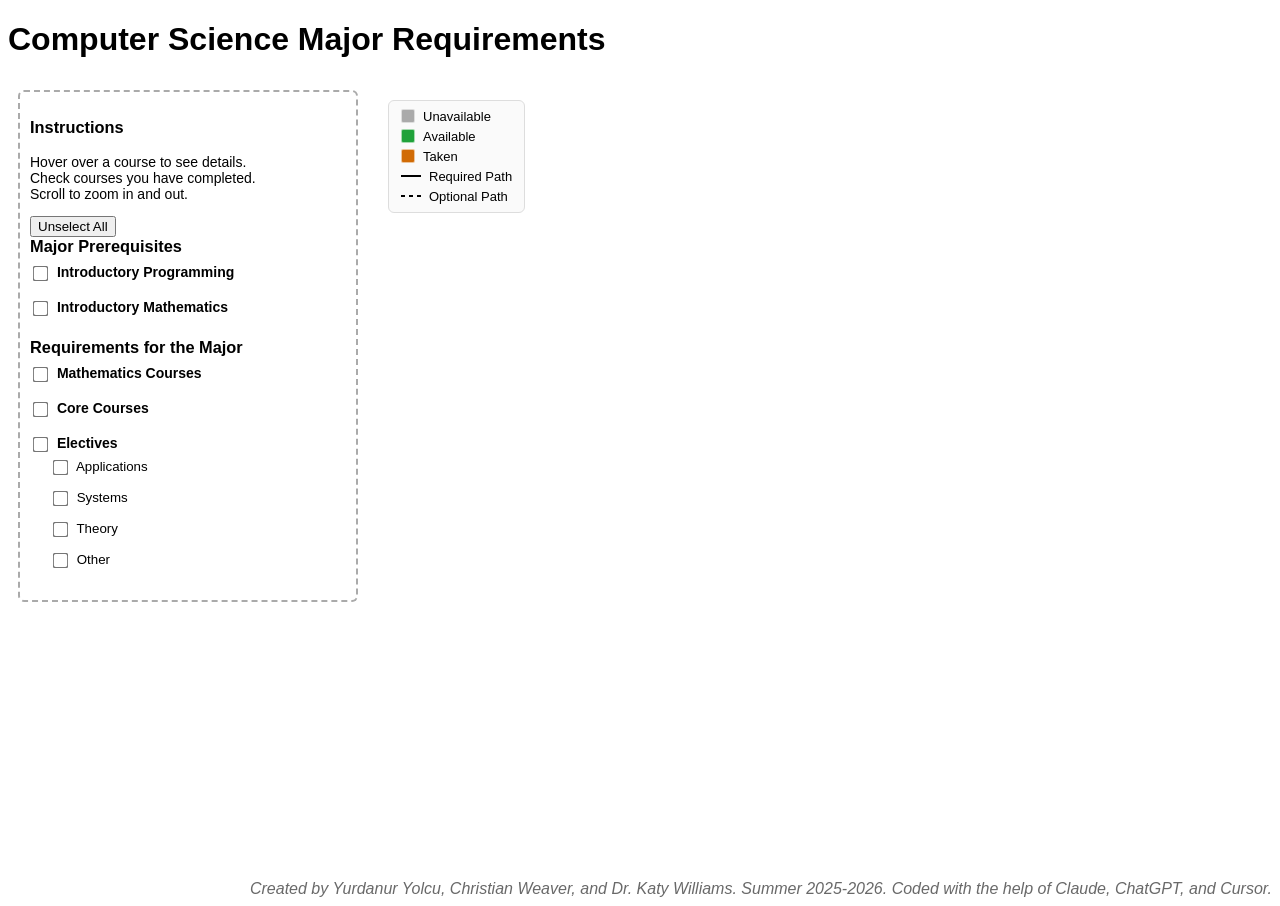
==== index.html @ ebf43e9d "another color change" ====
<!DOCTYPE html>
<html lang="en">
<head>
  <link rel="stylesheet" href="css/style.css">
  <meta charset="UTF-8" />
  <meta name="viewport" content="width=device-width, initial-scale=1.0"/>
  <title>Computer Science Major Graph</title>
</head>

<body>
  <h1>Computer Science Major Requirements</h1>
  <div class="container">

    <div class="controls">
      <h3>Instructions</h3>
      <p>Hover over a course to see details.<br>
      Check courses you have completed. <br>
      Scroll to zoom in and out. </p>

      <button onclick="resetAllCourses()">Unselect All</button>

      <div class="sidebar-section">
        <h3>Major Prerequisites</h3>

        <div class="sidebar-group">
          <label class="group-header">
            <input type="checkbox" class="group-checkbox" data-group="intro-programming" onchange="handleGroupCheck(this)"/>
            <span class="header-title">Introductory Programming</span>
          </label>
          <div class="course-list" id="list-intro-programming"></div>
        </div>

        <div class="sidebar-group">
          <label class="group-header">
            <input type="checkbox" class="group-checkbox" data-group="intro-math" onchange="handleGroupCheck(this)"/>
            <span class="header-title">Introductory Mathematics</span>
          </label>
          <div class="course-list" id="list-intro-math"></div>
        </div>
      </div>

      <div class="sidebar-section">
        <label class="group-header" style="cursor: default; font-size: 1.17em; margin-bottom: 0.5rem;">
          <span class="header-title" style="color: black;">Requirements for the Major</span>
          <span id="progress-major" class="group-progress"></span>
        </label>

        <div class="sidebar-group">
          <label class="group-header">
            <input type="checkbox" class="group-checkbox" data-group="math" onchange="handleGroupCheck(this)"/>
            <span class="header-title">Mathematics Courses</span>
            <span id="progress-math" class="group-progress"></span>
          </label>
          <div class="course-list" id="list-math"></div>
        </div>

        <div class="sidebar-group">
          <label class="group-header">
            <input type="checkbox" class="group-checkbox" data-group="core" onchange="handleGroupCheck(this)"/>
            <span class="header-title">Core Courses</span>
            <span id="progress-core" class="group-progress"></span>
          </label>
          <div class="course-list" id="list-core"></div>
        </div>

        <div class="sidebar-group">
          <label class="group-header">
            <input type="checkbox" class="group-checkbox" data-group="electives" onchange="handleGroupCheck(this)"/>
            <span class="header-title">Electives</span>
            <span id="progress-electives" class="group-progress"></span>
          </label>

          <div class="electives-wrapper">

            <div class="sidebar-subgroup">
              <label class="subgroup-header">
                <input type="checkbox" class="group-checkbox" data-group="applications" onchange="handleGroupCheck(this)"/>
                <span class="header-title">Applications</span>
                <span id="progress-applications" class="group-progress"></span>
              </label>
              <div class="course-list" id="list-applications"></div>
            </div>

            <div class="sidebar-subgroup">
              <label class="subgroup-header">
                <input type="checkbox" class="group-checkbox" data-group="systems" onchange="handleGroupCheck(this)"/>
                <span class="header-title">Systems</span>
                <span id="progress-systems" class="group-progress"></span>
              </label>
              <div class="course-list" id="list-systems"></div>
            </div>

            <div class="sidebar-subgroup">
              <label class="subgroup-header">
                <input type="checkbox" class="group-checkbox" data-group="theory" onchange="handleGroupCheck(this)"/>
                <span class="header-title">Theory</span>
              </label>
              <div class="course-list" id="list-theory"></div>
            </div>

            <div class="sidebar-subgroup">
              <label class="subgroup-header">
                <input type="checkbox" class="group-checkbox" data-group="other" onchange="handleGroupCheck(this)"/>
                <span class="header-title">Other</span>
              </label>
              <div class="course-list" id="list-other"></div>
            </div>

          </div>
        </div>

      </div>
    </div>
    <div class="graph-wrapper">
      <!-- <div class="graph-viewport"> -->
        <svg id="svg">
          <g transform="translate(10,10)">
            <g id="groups"></g>
            <g id="links"></g>
            <g id="nodes"></g>
            <g id="arrows"></g>
          </g>
        </svg>
      <!-- </div>   -->
      <div class="legend-overlay">
        <div class="legend-item">
          <span class="legend-box" style="background:#aaaaaa"></span> Unavailable
        </div>
        <div class="legend-item">
          <span class="legend-box" style="background:#20a23a"></span> Available
        </div>
        <div class="legend-item">
          <span class="legend-box" style="background:#d16b05"></span> Taken
        </div>
        <div class="legend-item">
          <span class="legend-line solid"></span> Required Path
        </div>
        <div class="legend-item">
          <span class="legend-line dashed"></span> Optional Path
        </div>
      </div>
    </div>
  </div>

  <script>
  /**
   * Graduation requirement rules for "Requirements for the Major".
   * Edit this object to change policy without touching evaluation logic.
   */
    const GRADUATION_REQUIREMENTS = {
      major: {
        type: 'aggregateGrandTotal',
        total: 10
      },
      math: {
        type: 'rules',
        rules: [
          { anyOf: ['MAT 140', 'MAT 150'] },
          { allOf: ['MAT 230'] },
        ],
      },
      core: { type: 'allInGroup' },
      applications: { type: 'minChecked', min: 1 },
      systems: { type: 'minChecked', min: 1 },
      // 5 electives max: 1 Applications + 1 Systems reserved, then up to 3 more (any category).
      electives: {
        type: 'cappedElectivePool',
        total: 5,
        reserveFromGroup: { applications: 1, systems: 1 },
      },
    };
    window.GRADUATION_REQUIREMENTS = GRADUATION_REQUIREMENTS;

    const ELECTIVE_GROUPS = ['applications', 'systems', 'theory', 'other'];
    const PROGRESS_GROUPS = ['major','math', 'core', 'applications', 'systems', 'electives'];

    function getGroupCheckboxes(group) {
      const list = document.getElementById(`list-${group}`);
      if (!list) return [];
      return [...list.querySelectorAll('input[type="checkbox"][data-course-id]')];
    }

    function isCourseChecked(courseId) {
      const el = document.querySelector(
        `input[type="checkbox"][data-course-id="${CSS.escape(courseId)}"]`,
      );
      return el?.checked ?? false;
    }

    function countCheckedInGroup(group) {
      return getGroupCheckboxes(group).filter(cb => cb.checked).length;
    }

    function getCheckedIdsInGroup(group) {
      return getGroupCheckboxes(group)
        .filter(cb => cb.checked)
        .map(cb => cb.dataset.courseId);
    }

    /**
     * Count electives toward the 5-course cap. One Applications and one Systems
     * course each reserve a slot; if that category has none checked, that slot
     * cannot count toward the 5 (so e.g. 5 Theory-only shows 3/5, not 5/5).
     */
    function countCappedElectives(spec) {
      const total = spec.total;
      const reserve = spec.reserveFromGroup ?? {};

      const allMinsMet = Object.entries(reserve).every(
        ([group, min]) => countCheckedInGroup(group) >= min,
      );

      let maxCountable = total;
      for (const [group, min] of Object.entries(reserve)) {
        if (countCheckedInGroup(group) < min) {
          maxCountable -= min;
        }
      }

      const remaining = {};
      for (const g of ELECTIVE_GROUPS) {
        remaining[g] = getCheckedIdsInGroup(g);
      }

      let counted = 0;
      for (const [group, min] of Object.entries(reserve)) {
        const use = Math.min(remaining[group].length, min);
        counted += use;
        remaining[group] = remaining[group].slice(use);
      }

      const discretionary = ELECTIVE_GROUPS.flatMap(g => remaining[g]);
      const slotsLeft = Math.max(0, maxCountable - counted);
      counted += Math.min(slotsLeft, discretionary.length);
      counted = Math.min(maxCountable, counted);

      return {
        counted,
        met: allMinsMet && counted >= total,
      };
    }

    function evaluateGroupProgress(group) {
      const spec = GRADUATION_REQUIREMENTS[group];
      if (!spec) return null;

      if (spec.type === 'aggregateGrandTotal') {
        let grandTotal = 0;

        // 1. Math rules component
        const mSpec = GRADUATION_REQUIREMENTS['math'];
        for (const rule of mSpec.rules) {
          if (rule.anyOf?.some(isCourseChecked)) grandTotal++;
          else if (rule.allOf?.every(isCourseChecked)) grandTotal++;
        }

        // 2. Core courses component
        grandTotal += getGroupCheckboxes('core').filter(cb => cb.checked).length;

        // 3. Electives pool component (Using your existing capped engine function!)
        const eSpec = GRADUATION_REQUIREMENTS['electives'];
        const { counted } = countCappedElectives(eSpec);
        grandTotal += counted;

        const finalScore = Math.min(spec.total, grandTotal);
        return {
          text: `${finalScore} / ${spec.total} required`,
          met: finalScore >= spec.total
        };
      }

      if (spec.type === 'rules') {
        let metCount = 0;
        for (const rule of spec.rules) {
          if (rule.anyOf?.some(isCourseChecked)) metCount++;
          else if (rule.allOf?.every(isCourseChecked)) metCount++;
        }
        const required = spec.rules.length;
        return {
          text: `${metCount} / ${required} required`,
          met: metCount >= required,
        };
      }

      if (spec.type === 'allInGroup') {
        const boxes = getGroupCheckboxes(group);
        const checked = boxes.filter(cb => cb.checked).length;
        const total = boxes.length;
        return {
          text: `${checked} / ${total} required`,
          met: total > 0 && checked >= total,
        };
      }

      if (spec.type === 'minChecked') {
        const checked = countCheckedInGroup(group);
        const min = spec.min;
        return {
          text: `${Math.min(checked, min)} / ${min} required`,
          met: checked >= min,
        };
      }

      if (spec.type === 'cappedElectivePool') {
        const { counted, met } = countCappedElectives(spec);
        return {
          text: `${counted} / ${spec.total} required`,
          met,
        };
      }

      return null;
    }

    function colorClass(checkbox) {
      // const courseId = checkbox.dataset.courseId;
      // const checked = checkbox.checked;
      // d3.selectAll("#nodes > g").each(function(d) {
      //   if (d.data.id === courseId) {
      //     d3.select(this).select("rect")
      //       .attr("fill", checked ? "#285841" : "steelblue");
      //   }
      // });
    }

    function updateProgressIndicator(group) {
      if (!GRADUATION_REQUIREMENTS[group]) return;

      const span = document.getElementById(`progress-${group}`);
      if (!span) return;

      const result = evaluateGroupProgress(group);
      if (!result) return;

      span.textContent = result.text;
      span.classList.toggle('progress-complete', result.met);
      span.classList.toggle('progress-incomplete', !result.met);

      const header = document
        .querySelector(`.group-checkbox[data-group="${group}"]`)
        ?.closest('.group-header, .subgroup-header');
      if (header) {
        header.classList.toggle('section-complete', result.met);
      }
    }

    function updateElectivesGroupCheckbox() {
      const header = document.querySelector('.group-checkbox[data-group="electives"]');
      if (!header) return;

      let total = 0;
      let checked = 0;
      for (const group of ELECTIVE_GROUPS) {
        const boxes = getGroupCheckboxes(group);
        total += boxes.length;
        checked += boxes.filter(cb => cb.checked).length;
      }
      header.indeterminate = checked > 0 && checked < total;
      header.checked = total > 0 && checked === total;
    }

    function updateGroupCheckbox(group) {
      const boxes = getGroupCheckboxes(group);
      const header = document.querySelector(`.group-checkbox[data-group="${group}"]`);
      if (!header || !boxes.length) return;

      const checked = boxes.filter(cb => cb.checked).length;
      header.indeterminate = checked > 0 && checked < boxes.length;
      header.checked = checked === boxes.length;

      updateProgressIndicator(group);

      if (ELECTIVE_GROUPS.includes(group)) {
        updateElectivesGroupCheckbox();
        updateProgressIndicator('electives');
      }

      updateProgressIndicator('major');
    }

    function handleGroupCheck(groupCheckbox) {
      const group = groupCheckbox.dataset.group;
      const checked = groupCheckbox.checked;

      if (group === 'electives') {
        // ELECTIVES CASE --> Check/uncheck all four elective subgroups
        ELECTIVE_GROUPS.forEach(subgroup => {
          const boxes = getGroupCheckboxes(subgroup);
          boxes.forEach(cb => {
            cb.checked = checked;
            // colorClass(cb);
          });
          updateGroupCheckbox(subgroup);
        });
      } else {
        // ALL OTHER CASES --> Check/uncheck all courses in the group
        const boxes = getGroupCheckboxes(group);
        boxes.forEach(cb => {
          cb.checked = checked;
          // colorClass(cb);
        });
        updateGroupCheckbox(group);
      }

      if (window.recomputeAllNodeColors) recomputeAllNodeColors();
    }

    function initAllProgressIndicators() {
      PROGRESS_GROUPS.forEach(updateProgressIndicator);
    }

    function resetAllCourses() {
      // Uncheck every course checkbox
      document.querySelectorAll('input[type="checkbox"][data-course-id]').forEach(cb => {
        cb.checked = false;
      });

      // Uncheck and clear indeterminate on all group header checkboxes
      document.querySelectorAll('input.group-checkbox').forEach(cb => {
        cb.checked = false;
        cb.indeterminate = false;
      });

      // Recompute node colors (everything goes back to available/unavailable)
      if (window.recomputeAllNodeColors) recomputeAllNodeColors();

      // Update all progress indicators back to 0
      if (typeof initAllProgressIndicators === 'function') {
        initAllProgressIndicators();
      }
    }
  </script>

  <script src="js/clusterNodes.js" type="module"></script>
  <script src="js/main.js" type="module"></script>
</body>
<footer> Created by Yurdanur Yolcu, Christian Weaver, and Dr. Katy Williams. Summer 2025-2026. Coded with the help of Claude, ChatGPT, and Cursor.   </footer>
</html>
---- css/style.css ----
* {
    font-family: Arial, Helvetica, sans-serif;
  }
  
  .container {
    display: flex;
    align-items: flex-start;  
    gap: 20px;                
    padding: 10px;
    width: calc(100vw - 20px);
    height: calc(100vh - 120px);
    overflow: hidden;
  }
  .controls {
    flex: 0 0 auto;
  }

  .controls input[type="checkbox"] {
    margin-right: 6px;
    transform: scale(1.2);
    vertical-align: middle;
  }
  svg#svg {
   
    border: 1px solid #ddd;
  }
  
  .controls {
  flex: 0 0 340px;
  max-height: 100%;
  overflow-y: auto;
  font-size: 14px;  
  font-size: 14px;
  border-style: dashed;
  border-color: #aaaaaa;
  border-width: 2px; 
  padding: 10px;     
  border-radius: 6px;
  box-sizing: border-box;
}


  .controls h4{
    color: steelblue;
  }

  .sidebar-section {
    margin-bottom: 1rem;
  }

  .sidebar-section > h3 {
    margin: 0 0 0.5rem;
  }

  .sidebar-group {
    margin-bottom: 0.75rem;
  }

  .group-header,
  .subgroup-header {
    display: block;
    font-weight: 600;
    margin-bottom: 0.25rem;
    cursor: pointer;
  }

  .subgroup-header {
    font-weight: 500;
    font-size: 0.95em;
  }

  .group-header.section-complete .header-title,
  .subgroup-header.section-complete .header-title {
    color: #285841;
  }

  .group-progress {
    font-weight: normal;
    font-size: 0.85em;
    margin-left: 0.35rem;
    color: #666;
  }

  .group-progress.progress-complete {
    color: #285841;
    font-weight: 600;
  }

  .group-progress.progress-complete::before {
    content: "✓ ";
  }

  .group-progress.progress-incomplete {
    color: #666;
  }

  /* Courses sit indented under their topic header */
  .sidebar-group > .course-list {
    margin: 0 0 0.5rem;
    padding-left: 1.5rem;
  }

  /* Elective subtopics (Applications, Systems, …) under Electives */
  .electives-wrapper {
    margin: 0;
    padding-left: 1.25rem;
  }

  .sidebar-subgroup {
    margin-bottom: 0.5rem;
  }

  .sidebar-subgroup > .course-list {
    margin: 0;
    padding-left: 1.25rem;
  }

  .course-list {
    display: flex;
    flex-direction: column;
    gap: 0.2rem;
  }

  .course-item {
    display: block;
    font-weight: normal;
    cursor: pointer;
    line-height: 1.35;
  }

  footer{
    text-align: right;
    font-style: italic;
    color:#696969;
  }

  .graph-viewport {
    flex: 1;                    /* Allows the viewport window to expand into all remaining screen space */
    height: 100%;               /* Spans full height of the container */
    overflow: auto;             /* Creates independent vertical & horizontal scrollbars for large graphs */
    border: 1px solid #ddd;     /* Moves the outer display frame boundary from the SVG to the container */
    background-color: #fafafa;
  }
  
  /* Remove the old border statement from the raw SVG to avoid a double border box artifact */
  svg#svg {
    border: none;
  }

.graph-wrapper {
  flex: 1;
  height: 100%;
  position: relative; /* Establishes the stacking context for the overlay */
  overflow: auto; /* Enables scrolling for the graph content */
}


svg#svg {
  border: none;
}

.legend-overlay {
  position: absolute;    /* Sits on top of the viewport, ignores scroll */
  top: 10px;
  left: 10px;
  background: rgba(250, 250, 250, 0.92);
  border: 1px solid #ddd;
  border-radius: 6px;
  padding: 8px 12px;
  font-size: 13px;
  pointer-events: none;  /* Clicks pass through to the graph beneath */
  display: flex;
  flex-direction: column;
  gap: 5px;
  z-index: 10;
}

.legend-item {
  display: flex;
  align-items: center;
  gap: 8px;
}

.legend-box {
  display: inline-block;
  width: 12px;
  height: 12px;
  border-radius: 2px;
  border: 1px solid rgba(255,255,255,0.6);
  flex-shrink: 0;
}

.legend-line {
  display: inline-block;
  width: 20px;
  height: 2px;
  background: black;
  flex-shrink: 0;
}

.legend-line.dashed {
  background: repeating-linear-gradient(
    to right,
    black 0px, black 4px,
    transparent 4px, transparent 8px
  );
}
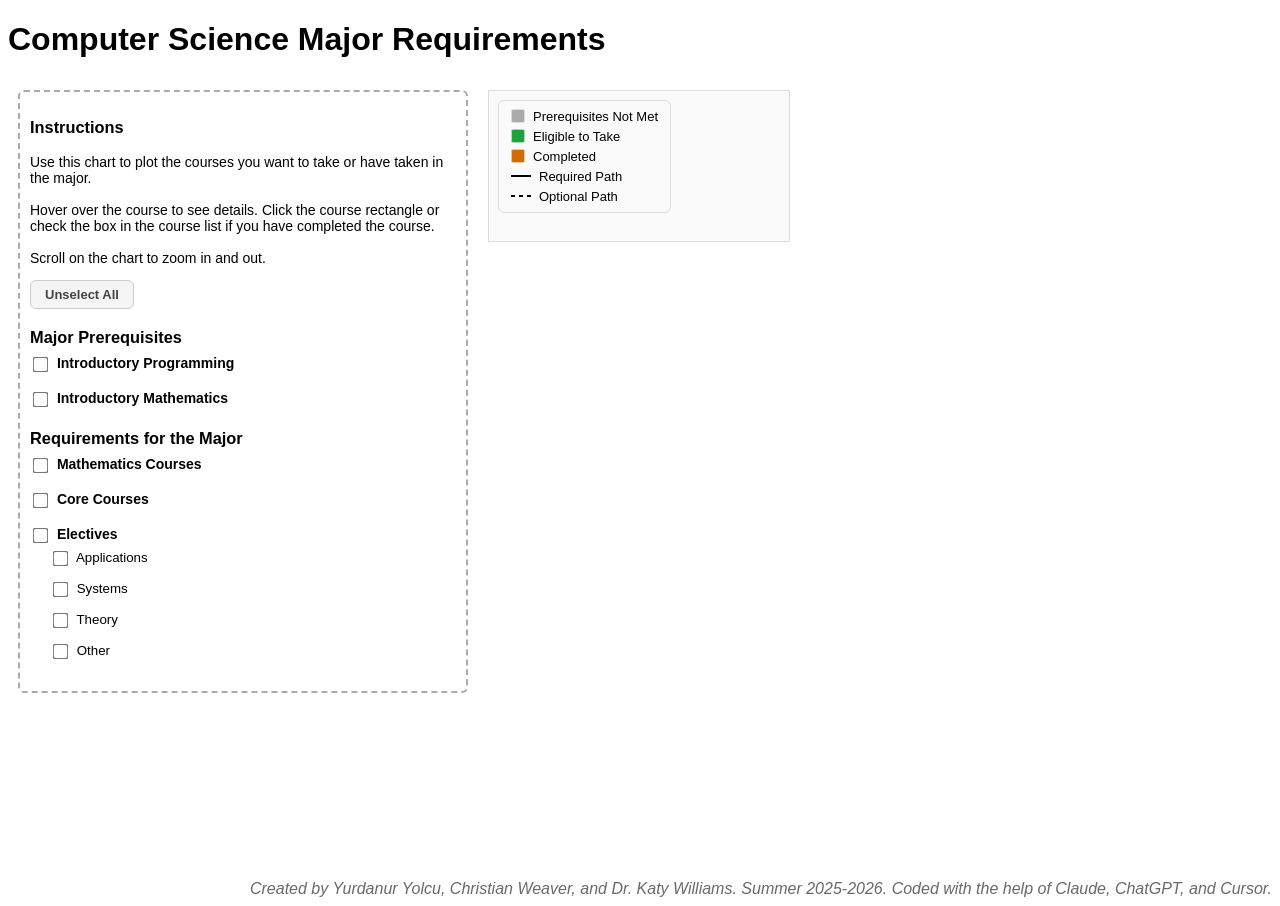
==== commit 3738e86a: "edits to legend wording, instruction wording, width of sidebar, and appearance of reset zoom and uns" ====
--- a/index.html
+++ b/index.html
@@ -13,14 +13,14 @@
 
     <div class="controls">
       <h3>Instructions</h3>
-      <p>Hover over a course to see details.<br>
-      Check courses you have completed. <br>
-      Scroll to zoom in and out. </p>
-
-      <button onclick="resetAllCourses()">Unselect All</button>
+      <p>Use this chart to plot the courses you want to take or have taken in the major.<br><br>Hover over the course to 
+        see details. Click the course rectangle or check the box in the course list if you have completed the course.
+        <br><br>Scroll on the chart to zoom in and out. </p>
+
+      <button class="btn" onclick="resetAllCourses()">Unselect All</button>
 
       <div class="sidebar-section">
-        <h3>Major Prerequisites</h3>
+        <h3><br>Major Prerequisites</h3>
 
         <div class="sidebar-group">
           <label class="group-header">
@@ -124,13 +124,13 @@
       <!-- </div>   -->
       <div class="legend-overlay">
         <div class="legend-item">
-          <span class="legend-box" style="background:#aaaaaa"></span> Unavailable
+          <span class="legend-box" style="background:#aaaaaa"></span> Prerequisites Not Met <!-- OR not yet eligible to take -->
         </div>
         <div class="legend-item">
-          <span class="legend-box" style="background:#20a23a"></span> Available
+          <span class="legend-box" style="background:#20a23a"></span> Eligible to Take
         </div>
         <div class="legend-item">
-          <span class="legend-box" style="background:#d16b05"></span> Taken
+          <span class="legend-box" style="background:#d16b05"></span> Completed <!-- OR taken -->
         </div>
         <div class="legend-item">
           <span class="legend-line solid"></span> Required Path
--- a/css/style.css
+++ b/css/style.css
@@ -1,166 +1,154 @@
-  * {
-    font-family: Arial, Helvetica, sans-serif;
-  }
-  
-  .container {
-    display: flex;
-    align-items: flex-start;  
-    gap: 20px;                
-    padding: 10px;
-    width: calc(100vw - 20px);
-    height: calc(100vh - 120px);
-    overflow: hidden;
-  }
-  .controls {
-    flex: 0 0 auto;
-  }
-
-  .controls input[type="checkbox"] {
-    margin-right: 6px;
-    transform: scale(1.2);
-    vertical-align: middle;
-  }
-  svg#svg {
-   
-    border: 1px solid #ddd;
-  }
-  
-  .controls {
-  flex: 0 0 340px;
+* {
+  font-family: Arial, Helvetica, sans-serif;
+}
+
+.container {
+  display: flex;
+  align-items: flex-start;
+  gap: 20px;
+  padding: 10px;
+  width: calc(100vw - 20px);
+  height: calc(100vh - 120px);
+  overflow: hidden;
+  max-width: 100%;
+}
+
+.controls {
+  flex: 0 0 450px;
   max-height: 100%;
   overflow-y: auto;
-  font-size: 14px;  
   font-size: 14px;
-  border-style: dashed;
-  border-color: #aaaaaa;
-  border-width: 2px; 
-  padding: 10px;     
+  border: 2px dashed #aaaaaa;
+  padding: 10px;
   border-radius: 6px;
   box-sizing: border-box;
 }
 
-
-  .controls h4{
-    color: steelblue;
-  }
-
-  .sidebar-section {
-    margin-bottom: 1rem;
-  }
-
-  .sidebar-section > h3 {
-    margin: 0 0 0.5rem;
-  }
-
-  .sidebar-group {
-    margin-bottom: 0.75rem;
-  }
-
-  .group-header,
-  .subgroup-header {
-    display: block;
-    font-weight: 600;
-    margin-bottom: 0.25rem;
-    cursor: pointer;
-  }
-
-  .subgroup-header {
-    font-weight: 500;
-    font-size: 0.95em;
-  }
-
-  .group-header.section-complete .header-title,
-  .subgroup-header.section-complete .header-title {
-    color: #285841;
-  }
-
-  .group-progress {
-    font-weight: normal;
-    font-size: 0.85em;
-    margin-left: 0.35rem;
-    color: #666;
-  }
-
-  .group-progress.progress-complete {
-    color: #285841;
-    font-weight: 600;
-  }
-
-  .group-progress.progress-complete::before {
-    content: "✓ ";
-  }
-
-  .group-progress.progress-incomplete {
-    color: #666;
-  }
-
-  /* Courses sit indented under their topic header */
-  .sidebar-group > .course-list {
-    margin: 0 0 0.5rem;
-    padding-left: 1.5rem;
-  }
-
-  /* Elective subtopics (Applications, Systems, …) under Electives */
-  .electives-wrapper {
-    margin: 0;
-    padding-left: 1.25rem;
-  }
-
-  .sidebar-subgroup {
-    margin-bottom: 0.5rem;
-  }
-
-  .sidebar-subgroup > .course-list {
-    margin: 0;
-    padding-left: 1.25rem;
-  }
-
-  .course-list {
-    display: flex;
-    flex-direction: column;
-    gap: 0.2rem;
-  }
-
-  .course-item {
-    display: block;
-    font-weight: normal;
-    cursor: pointer;
-    line-height: 1.35;
-  }
-
-  footer{
-    text-align: right;
-    font-style: italic;
-    color:#696969;
-  }
-
-  .graph-viewport {
-    flex: 1;                    /* Allows the viewport window to expand into all remaining screen space */
-    height: 100%;               /* Spans full height of the container */
-    overflow: auto;             /* Creates independent vertical & horizontal scrollbars for large graphs */
-    border: 1px solid #ddd;     /* Moves the outer display frame boundary from the SVG to the container */
-    background-color: #fafafa;
-  }
-  
-  /* Remove the old border statement from the raw SVG to avoid a double border box artifact */
-  svg#svg {
-    border: none;
-  }
+.controls input[type="checkbox"] {
+  margin-right: 6px;
+  transform: scale(1.2);
+  vertical-align: middle;
+}
+
+.controls h4 {
+  color: steelblue;
+}
+
+.sidebar-section {
+  margin-bottom: 1rem;
+}
+
+.sidebar-section > h3 {
+  margin: 0 0 0.5rem;
+}
+
+.sidebar-group {
+  margin-bottom: 0.75rem;
+}
+
+.group-header,
+.subgroup-header {
+  display: block;
+  font-weight: 600;
+  margin-bottom: 0.25rem;
+  cursor: pointer;
+}
+
+.subgroup-header {
+  font-weight: 500;
+  font-size: 0.95em;
+}
+
+.group-header.section-complete .header-title,
+.subgroup-header.section-complete .header-title {
+  color: #285841;
+}
+
+.group-progress {
+  font-weight: normal;
+  font-size: 0.85em;
+  margin-left: 0.35rem;
+  color: #666;
+}
+
+.group-progress.progress-complete {
+  color: #285841;
+  font-weight: 600;
+}
+
+.group-progress.progress-complete::before {
+  content: "✓ ";
+}
+
+/* .progress-incomplete inherits color: #666 from .group-progress */
+
+/* Courses sit indented under their topic header */
+.sidebar-group > .course-list {
+  margin: 0 0 0.5rem;
+  padding-left: 1.5rem;
+}
+
+/* Elective subtopics (Applications, Systems, …) under Electives */
+.electives-wrapper {
+  margin: 0;
+  padding-left: 1.25rem;
+}
+
+.sidebar-subgroup {
+  margin-bottom: 0.5rem;
+}
+
+.sidebar-subgroup > .course-list {
+  margin: 0;
+  padding-left: 1.25rem;
+}
+
+.course-list {
+  display: flex;
+  flex-direction: column;
+  gap: 0.2rem;
+}
+
+.course-item {
+  display: block;
+  white-space: nowrap;
+  overflow: hidden;
+  text-overflow: ellipsis;
+  font-weight: normal;
+  cursor: pointer;
+  line-height: 1.35;
+}
+
+footer {
+  text-align: right;
+  font-style: italic;
+  color: #696969;
+}
 
 .graph-wrapper {
   flex: 1;
   height: 100%;
-  position: relative; /* Establishes the stacking context for the overlay */
-  overflow: auto; /* Enables scrolling for the graph content */
-}
-
+  position: relative;
+  overflow: hidden;
+}
+
+.graph-viewport {
+  width: fit-content;
+  min-width: 100%;
+  height: fit-content;
+  min-height: 100%;
+  background-color: #eaeaea;
+  border: 1px solid #eaeaea;
+}
 
 svg#svg {
-  border: none;
+  background-color: #fafafa;
+  border: 1px solid #ddd;
+  display: block;
 }
 
 .legend-overlay {
-  position: absolute;    /* Sits on top of the viewport, ignores scroll */
+  position: absolute;
   top: 10px;
   left: 10px;
   background: rgba(250, 250, 250, 0.92);
@@ -168,7 +156,7 @@
   border-radius: 6px;
   padding: 8px 12px;
   font-size: 13px;
-  pointer-events: none;  /* Clicks pass through to the graph beneath */
+  pointer-events: none;
   display: flex;
   flex-direction: column;
   gap: 5px;
@@ -186,7 +174,7 @@
   width: 12px;
   height: 12px;
   border-radius: 2px;
-  border: 1px solid rgba(255,255,255,0.6);
+  border: 1px solid rgba(255, 255, 255, 0.6);
   flex-shrink: 0;
 }
 
@@ -204,4 +192,29 @@
     black 0px, black 4px,
     transparent 4px, transparent 8px
   );
+}
+
+.btn {
+  display: inline-block;
+  padding: 6px 14px;
+  font-size: 13px;
+  font-weight: 600;
+  color: #444;
+  background: #f5f5f5;
+  border: 1.5px solid #ccc;
+  border-radius: 6px;
+  cursor: pointer;
+  transition: background 0.15s, border-color 0.15s, color 0.15s;
+  user-select: none;
+}
+
+.btn:hover {
+  background: #e8e8e8;
+  border-color: #aaa;
+  color: #222;
+}
+
+.btn:active {
+  background: #ddd;
+  border-color: #999;
 }
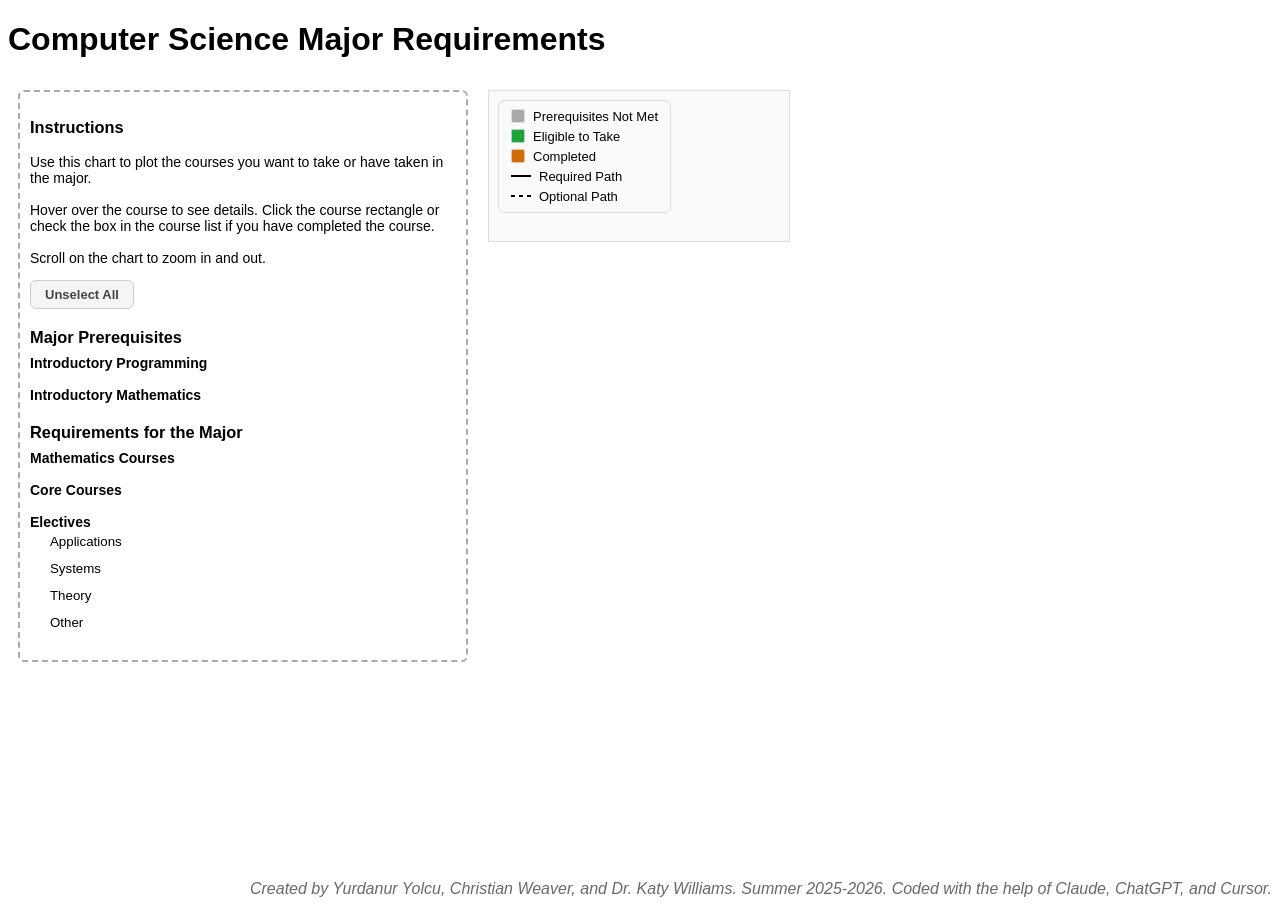
==== commit 8e45a3f9: "removing headers that select all courser underneath it" ====
--- a/index.html
+++ b/index.html
@@ -24,7 +24,6 @@
 
         <div class="sidebar-group">
           <label class="group-header">
-            <input type="checkbox" class="group-checkbox" data-group="intro-programming" onchange="handleGroupCheck(this)"/>
             <span class="header-title">Introductory Programming</span>
           </label>
           <div class="course-list" id="list-intro-programming"></div>
@@ -32,7 +31,6 @@
 
         <div class="sidebar-group">
           <label class="group-header">
-            <input type="checkbox" class="group-checkbox" data-group="intro-math" onchange="handleGroupCheck(this)"/>
             <span class="header-title">Introductory Mathematics</span>
           </label>
           <div class="course-list" id="list-intro-math"></div>
@@ -47,7 +45,6 @@
 
         <div class="sidebar-group">
           <label class="group-header">
-            <input type="checkbox" class="group-checkbox" data-group="math" onchange="handleGroupCheck(this)"/>
             <span class="header-title">Mathematics Courses</span>
             <span id="progress-math" class="group-progress"></span>
           </label>
@@ -56,7 +53,6 @@
 
         <div class="sidebar-group">
           <label class="group-header">
-            <input type="checkbox" class="group-checkbox" data-group="core" onchange="handleGroupCheck(this)"/>
             <span class="header-title">Core Courses</span>
             <span id="progress-core" class="group-progress"></span>
           </label>
@@ -65,7 +61,6 @@
 
         <div class="sidebar-group">
           <label class="group-header">
-            <input type="checkbox" class="group-checkbox" data-group="electives" onchange="handleGroupCheck(this)"/>
             <span class="header-title">Electives</span>
             <span id="progress-electives" class="group-progress"></span>
           </label>
@@ -74,7 +69,6 @@
 
             <div class="sidebar-subgroup">
               <label class="subgroup-header">
-                <input type="checkbox" class="group-checkbox" data-group="applications" onchange="handleGroupCheck(this)"/>
                 <span class="header-title">Applications</span>
                 <span id="progress-applications" class="group-progress"></span>
               </label>
@@ -83,7 +77,6 @@
 
             <div class="sidebar-subgroup">
               <label class="subgroup-header">
-                <input type="checkbox" class="group-checkbox" data-group="systems" onchange="handleGroupCheck(this)"/>
                 <span class="header-title">Systems</span>
                 <span id="progress-systems" class="group-progress"></span>
               </label>
@@ -92,7 +85,6 @@
 
             <div class="sidebar-subgroup">
               <label class="subgroup-header">
-                <input type="checkbox" class="group-checkbox" data-group="theory" onchange="handleGroupCheck(this)"/>
                 <span class="header-title">Theory</span>
               </label>
               <div class="course-list" id="list-theory"></div>
@@ -100,7 +92,6 @@
 
             <div class="sidebar-subgroup">
               <label class="subgroup-header">
-                <input type="checkbox" class="group-checkbox" data-group="other" onchange="handleGroupCheck(this)"/>
                 <span class="header-title">Other</span>
               </label>
               <div class="course-list" id="list-other"></div>
@@ -361,17 +352,19 @@
 
     function updateGroupCheckbox(group) {
       const boxes = getGroupCheckboxes(group);
+      if (!boxes.length) return;
+
+      // Only update the header checkbox if it still exists
       const header = document.querySelector(`.group-checkbox[data-group="${group}"]`);
-      if (!header || !boxes.length) return;
-
-      const checked = boxes.filter(cb => cb.checked).length;
-      header.indeterminate = checked > 0 && checked < boxes.length;
-      header.checked = checked === boxes.length;
+      if (header) {
+        const checked = boxes.filter(cb => cb.checked).length;
+        header.indeterminate = checked > 0 && checked < boxes.length;
+        header.checked = checked === boxes.length;
+      }
 
       updateProgressIndicator(group);
 
       if (ELECTIVE_GROUPS.includes(group)) {
-        updateElectivesGroupCheckbox();
         updateProgressIndicator('electives');
       }
 
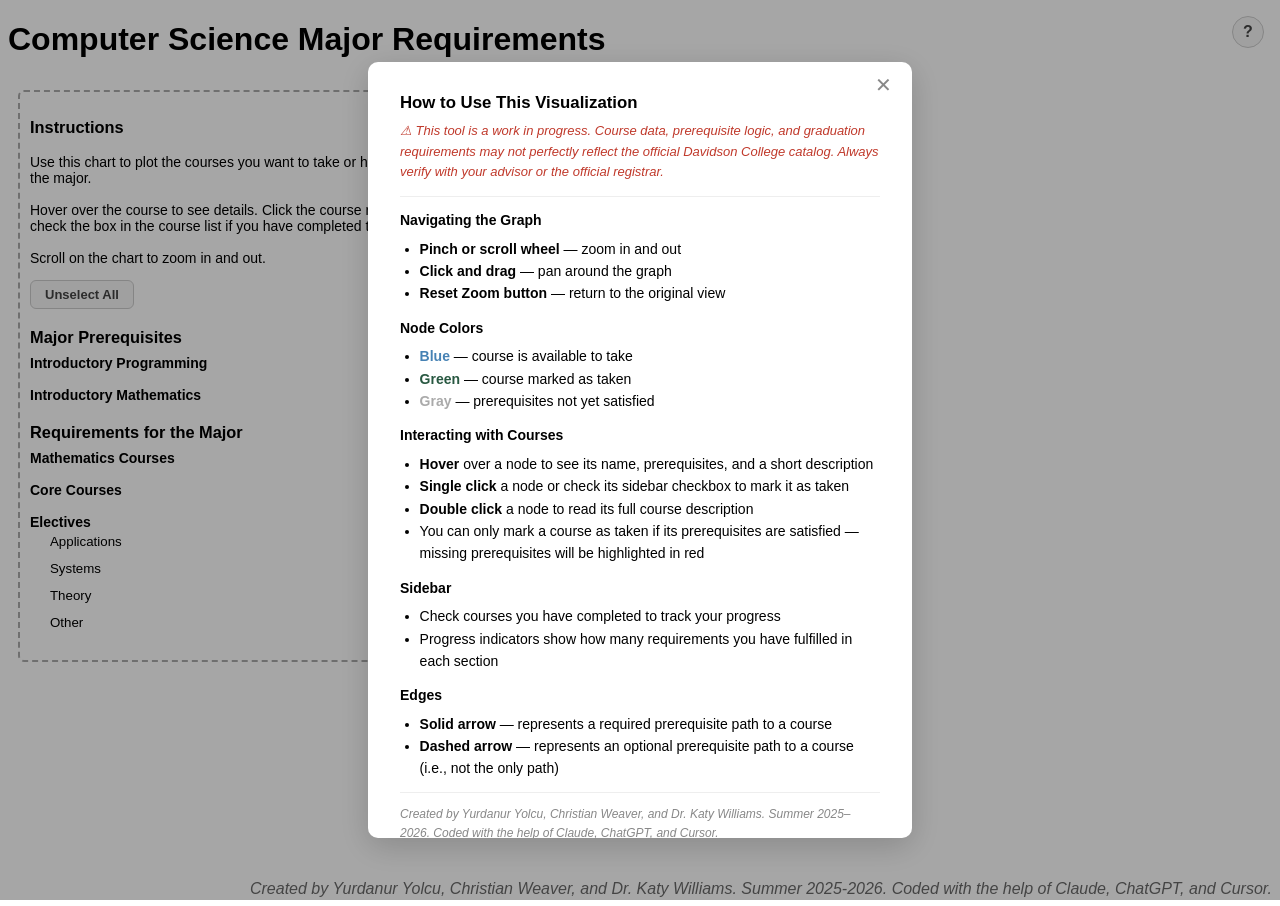
==== commit 1f7f108d: "add pop up on load with disclaimer and instructions" ====
--- a/index.html
+++ b/index.html
@@ -132,6 +132,64 @@
       </div>
     </div>
   </div>
+
+  <div id="info-overlay">
+    <div id="info-modal">
+      <button id="info-close">✕</button>
+
+      <h2>How to Use This Visualization</h2>
+
+      <p class="disclaimer">
+        ⚠ This tool is a work in progress. Course data, prerequisite logic, and
+        graduation requirements may not perfectly reflect the official Davidson
+        College catalog. Always verify with your advisor or the official registrar.
+      </p>
+
+      <hr/>
+
+      <h3>Navigating the Graph</h3>
+      <ul>
+        <li><strong>Pinch or scroll wheel</strong> — zoom in and out</li>
+        <li><strong>Click and drag</strong> — pan around the graph</li>
+        <li><strong>Reset Zoom button</strong> — return to the original view</li>
+      </ul>
+
+      <h3>Node Colors</h3>
+      <ul>
+        <li><span class="color-available">Blue</span> — course is available to take</li>
+        <li><span class="color-taken">Green</span> — course marked as taken</li>
+        <li><span class="color-unavail">Gray</span> — prerequisites not yet satisfied</li>
+      </ul>
+
+      <h3>Interacting with Courses</h3>
+      <ul>
+        <li><strong>Hover</strong> over a node to see its name, prerequisites, and a short description</li>
+        <li><strong>Single click</strong> a node or check its sidebar checkbox to mark it as taken</li>
+        <li><strong>Double click</strong> a node to read its full course description</li>
+        <li>You can only mark a course as taken if its prerequisites are satisfied — missing prerequisites will be highlighted in red</li>
+      </ul>
+
+      <h3>Sidebar</h3>
+      <ul>
+        <li>Check courses you have completed to track your progress</li>
+        <li>Progress indicators show how many requirements you have fulfilled in each section</li>
+      </ul>
+
+      <h3>Edges</h3>
+      <ul>
+        <li><strong>Solid arrow</strong> — represents a required prerequisite path to a course</li>
+        <li><strong>Dashed arrow</strong> — represents an optional prerequisite path to a course (i.e., not the only path)</li> <!-- struggling to word this-->
+      </ul>
+
+      <hr/>
+      <p class="credits">
+        Created by Yurdanur Yolcu, Christian Weaver, and Dr. Katy Williams.
+        Summer 2025–2026. Coded with the help of Claude, ChatGPT, and Cursor.
+      </p>
+    </div>
+  </div>
+
+  <button id="info-btn" class="btn">?</button>
 
   <script>
   /**
@@ -423,6 +481,30 @@
       }
     }
   </script>
+  <script>
+    const overlay  = document.getElementById('info-overlay');
+    const infoBtn  = document.getElementById('info-btn');
+    const closeBtn = document.getElementById('info-close');
+
+    function openModal()  { overlay.style.display = 'flex'; }
+    function closeModal() { overlay.style.display = 'none'; }
+
+    infoBtn.addEventListener('click', openModal);
+    closeBtn.addEventListener('click', closeModal);
+
+    // Close when clicking outside the modal box
+    overlay.addEventListener('click', (e) => {
+      if (e.target === overlay) closeModal();
+    });
+
+    // Close with Escape key
+    document.addEventListener('keydown', (e) => {
+      if (e.key === 'Escape') closeModal();
+    });
+
+    // Show on load automatically
+    openModal();
+  </script>
 
   <script src="js/clusterNodes.js" type="module"></script>
   <script src="js/main.js" type="module"></script>
--- a/css/style.css
+++ b/css/style.css
@@ -217,4 +217,161 @@
 .btn:active {
   background: #ddd;
   border-color: #999;
+}
+
+/* --- Course Search UI Layout Container --- */
+.search-container {
+  position: absolute;
+  z-index: 1000;
+  width: 260px;
+  font-family: inherit;
+}
+
+.search-input {
+  width: 100%;
+  padding: 8px 12px;
+  font-size: 14px;
+  border: 1px solid #ccc;
+  border-radius: 6px;
+  box-shadow: 0 2px 4px rgba(0,0,0,0.05);
+  box-sizing: border-box;
+}
+
+.search-input:focus {
+  outline: none;
+  border-color: steelblue;
+  box-shadow: 0 0 0 2px rgba(70, 130, 180, 0.2);
+}
+
+.search-dropdown {
+  position: absolute;
+  top: 100%;
+  left: 0;
+  right: 0;
+  background: white;
+  border: 1px solid #ddd;
+  border-radius: 6px;
+  max-height: 220px;
+  overflow-y: auto;
+  box-shadow: 0 4px 12px rgba(0,0,0,0.1);
+  margin-top: 4px;
+  padding: 0;
+  list-style: none;
+}
+
+.search-item {
+  padding: 8px 12px;
+  font-size: 13px;
+  cursor: pointer;
+  border-bottom: 1px solid #f5f5f5;
+  color: #333;
+  transition: background-color 0.1s ease,
+}
+
+.search-item:last-child {
+  border-bottom: none;
+}
+
+.search-item.active, .search-item.hovered {
+  background-color: #e8eef3 !important;
+  color: #1a4a75 !important;
+}
+
+/* Info button */
+#info-btn {
+  position: fixed;
+  top: 16px;
+  right: 16px;
+  z-index: 999;
+  width: 32px;
+  height: 32px;
+  border-radius: 50%;
+  padding: 0;
+  font-size: 16px;
+  font-weight: 700;
+  display: flex;
+  align-items: center;
+  justify-content: center;
+}
+
+/* Info modal overlay */
+#info-overlay {
+  position: fixed;
+  inset: 0;
+  background: rgba(0, 0, 0, 0.35);
+  z-index: 1000;
+  display: flex;
+  align-items: center;
+  justify-content: center;
+}
+
+/* Info modal box */
+#info-modal {
+  background: #fff;
+  border-radius: 10px;
+  padding: 28px 32px;
+  max-width: 480px;
+  width: calc(100% - 48px);
+  box-shadow: 0 8px 32px rgba(0, 0, 0, 0.18);
+  position: relative;
+  max-height: 80vh;
+  overflow-y: auto;
+  font-size: 14px;
+  line-height: 1.6;
+}
+
+#info-modal h2 {
+  margin-top: 0;
+  margin-bottom: 4px;
+  font-size: 1.2em;
+}
+
+#info-modal h3 {
+  margin: 0 0 6px;
+  font-size: 1em;
+}
+
+#info-modal ul {
+  margin: 0 0 12px;
+  padding-left: 1.4em;
+}
+
+#info-modal hr {
+  border: none;
+  border-top: 1px solid #eee;
+  margin: 12px 0;
+}
+
+#info-modal p.disclaimer {
+  margin-top: 0;
+  color: #c0392b;
+  font-style: italic;
+  font-size: 13px;
+}
+
+#info-modal p.credits {
+  margin: 0;
+  color: #888;
+  font-size: 12px;
+  font-style: italic;
+}
+
+#info-modal .color-available { color: steelblue; font-weight: 600; }
+#info-modal .color-taken     { color: #285841;   font-weight: 600; }
+#info-modal .color-unavail   { color: #aaaaaa;   font-weight: 600; }
+
+#info-close {
+  position: absolute;
+  top: 12px;
+  right: 14px;
+  background: none;
+  border: none;
+  font-size: 20px;
+  cursor: pointer;
+  color: #888;
+  line-height: 1;
+}
+
+#info-close:hover {
+  color: #333;
 }
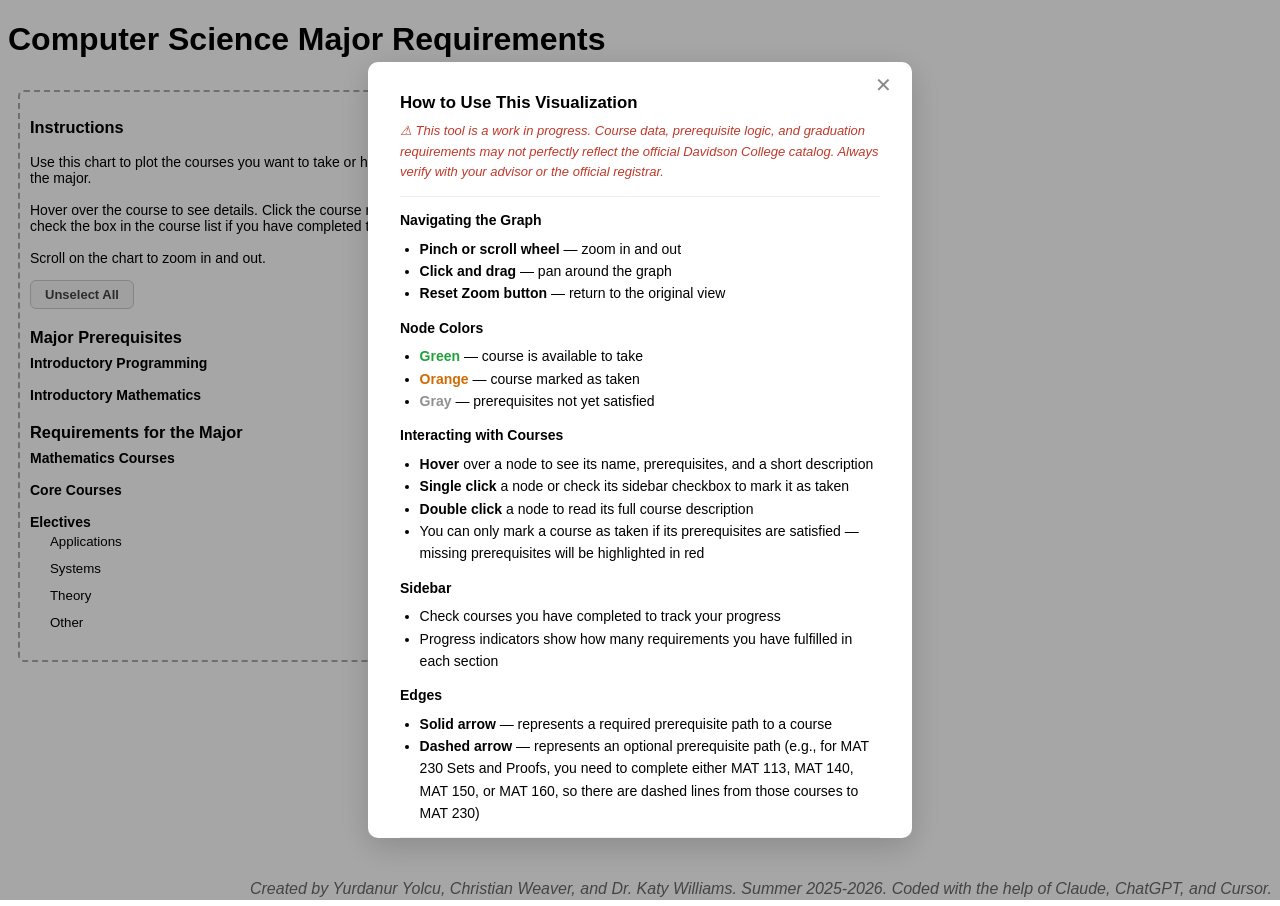
==== commit f28ea705: "moved info button to corner of siderbar and edited the pop up" ====
--- a/index.html
+++ b/index.html
@@ -12,6 +12,7 @@
   <div class="container">
 
     <div class="controls">
+      <button id="info-btn" class="btn">?</button>
       <h3>Instructions</h3>
       <p>Use this chart to plot the courses you want to take or have taken in the major.<br><br>Hover over the course to 
         see details. Click the course rectangle or check the box in the course list if you have completed the course.
@@ -156,8 +157,8 @@
 
       <h3>Node Colors</h3>
       <ul>
-        <li><span class="color-available">Blue</span> — course is available to take</li>
-        <li><span class="color-taken">Green</span> — course marked as taken</li>
+        <li><span class="color-available">Green</span> — course is available to take</li>
+        <li><span class="color-taken">Orange</span> — course marked as taken</li>
         <li><span class="color-unavail">Gray</span> — prerequisites not yet satisfied</li>
       </ul>
 
@@ -178,7 +179,9 @@
       <h3>Edges</h3>
       <ul>
         <li><strong>Solid arrow</strong> — represents a required prerequisite path to a course</li>
-        <li><strong>Dashed arrow</strong> — represents an optional prerequisite path to a course (i.e., not the only path)</li> <!-- struggling to word this-->
+        <li><strong>Dashed arrow</strong> — represents an optional prerequisite path (e.g., for MAT 230 Sets
+           and Proofs, you need to complete either MAT 113, MAT 140, MAT 150, or MAT 160, so there are dashed 
+           lines from those courses to MAT 230)</li> <!-- struggling to word this-->
       </ul>
 
       <hr/>
@@ -188,8 +191,6 @@
       </p>
     </div>
   </div>
-
-  <button id="info-btn" class="btn">?</button>
 
   <script>
   /**
--- a/css/style.css
+++ b/css/style.css
@@ -22,6 +22,7 @@
   padding: 10px;
   border-radius: 6px;
   box-sizing: border-box;
+  position: relative;
 }
 
 .controls input[type="checkbox"] {
@@ -279,7 +280,7 @@
 
 /* Info button */
 #info-btn {
-  position: fixed;
+  position: absolute;
   top: 16px;
   right: 16px;
   z-index: 999;
@@ -356,9 +357,9 @@
   font-style: italic;
 }
 
-#info-modal .color-available { color: steelblue; font-weight: 600; }
-#info-modal .color-taken     { color: #285841;   font-weight: 600; }
-#info-modal .color-unavail   { color: #aaaaaa;   font-weight: 600; }
+#info-modal .color-available { color: #20a23a; font-weight: 600; }
+#info-modal .color-taken     { color: #d16b05;   font-weight: 600; }
+#info-modal .color-unavail   { color: #909090;   font-weight: 600; }
 
 #info-close {
   position: absolute;
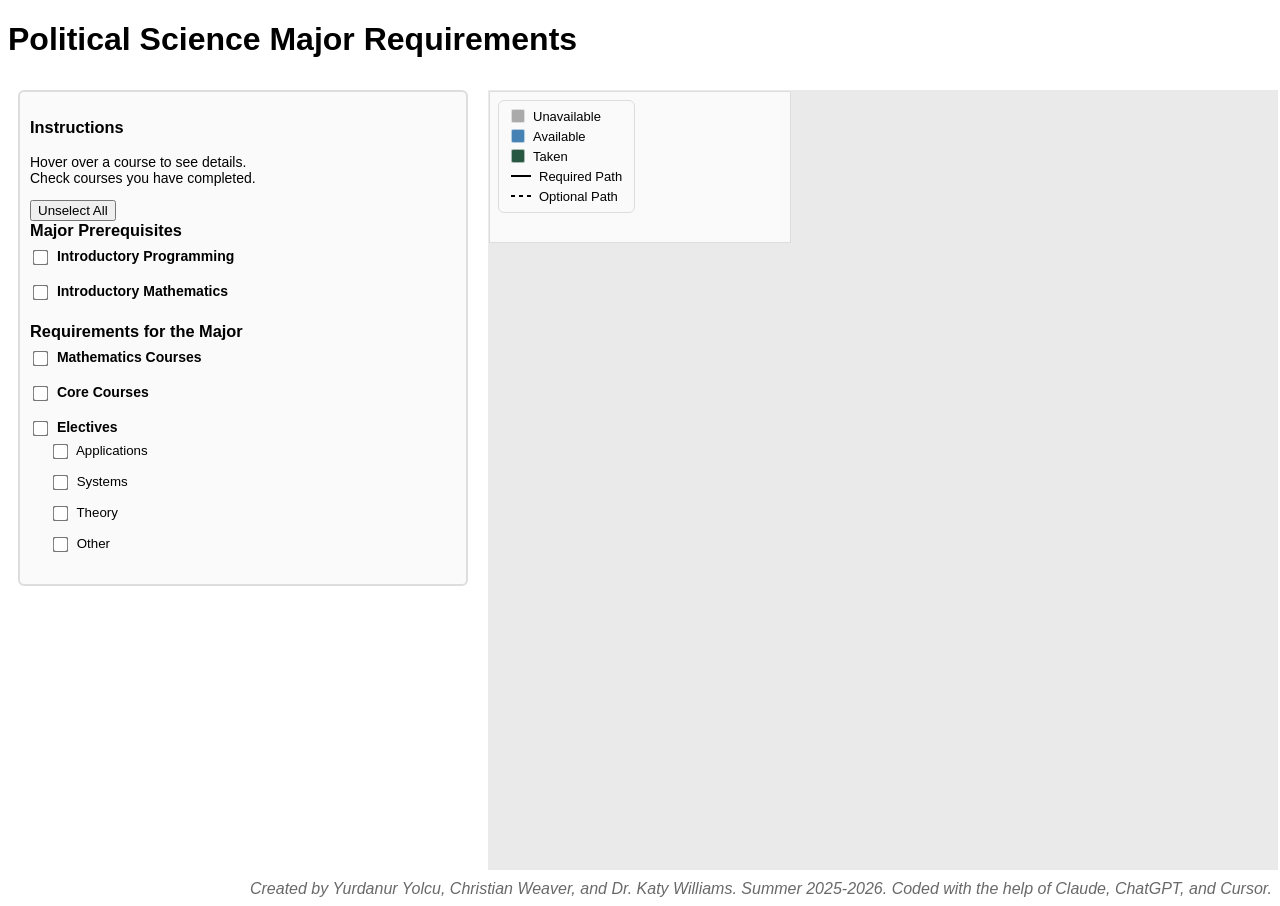
==== commit 99b91ca8: "Saving changes, testing other majors" ====
--- a/index.html
+++ b/index.html
@@ -4,27 +4,26 @@
   <link rel="stylesheet" href="css/style.css">
   <meta charset="UTF-8" />
   <meta name="viewport" content="width=device-width, initial-scale=1.0"/>
-  <title>Computer Science Major Graph</title>
+  <title>Political Science Major Graph</title>
 </head>
 
 <body>
-  <h1>Computer Science Major Requirements</h1>
+  <h1>Political Science Major Requirements</h1>
   <div class="container">
 
     <div class="controls">
-      <button id="info-btn" class="btn">?</button>
       <h3>Instructions</h3>
-      <p>Use this chart to plot the courses you want to take or have taken in the major.<br><br>Hover over the course to 
-        see details. Click the course rectangle or check the box in the course list if you have completed the course.
-        <br><br>Scroll on the chart to zoom in and out. </p>
-
-      <button class="btn" onclick="resetAllCourses()">Unselect All</button>
+      <p>Hover over a course to see details.<br>
+      Check courses you have completed.</p>
+
+      <button onclick="resetAllCourses()">Unselect All</button>
 
       <div class="sidebar-section">
-        <h3><br>Major Prerequisites</h3>
+        <h3>Major Prerequisites</h3>
 
         <div class="sidebar-group">
           <label class="group-header">
+            <input type="checkbox" class="group-checkbox" data-group="intro-programming" onchange="handleGroupCheck(this)"/>
             <span class="header-title">Introductory Programming</span>
           </label>
           <div class="course-list" id="list-intro-programming"></div>
@@ -32,6 +31,7 @@
 
         <div class="sidebar-group">
           <label class="group-header">
+            <input type="checkbox" class="group-checkbox" data-group="intro-math" onchange="handleGroupCheck(this)"/>
             <span class="header-title">Introductory Mathematics</span>
           </label>
           <div class="course-list" id="list-intro-math"></div>
@@ -39,13 +39,11 @@
       </div>
 
       <div class="sidebar-section">
-        <label class="group-header" style="cursor: default; font-size: 1.17em; margin-bottom: 0.5rem;">
-          <span class="header-title" style="color: black;">Requirements for the Major</span>
-          <span id="progress-major" class="group-progress"></span>
-        </label>
+        <h3>Requirements for the Major</h3>
 
         <div class="sidebar-group">
           <label class="group-header">
+            <input type="checkbox" class="group-checkbox" data-group="math" onchange="handleGroupCheck(this)"/>
             <span class="header-title">Mathematics Courses</span>
             <span id="progress-math" class="group-progress"></span>
           </label>
@@ -54,6 +52,7 @@
 
         <div class="sidebar-group">
           <label class="group-header">
+            <input type="checkbox" class="group-checkbox" data-group="core" onchange="handleGroupCheck(this)"/>
             <span class="header-title">Core Courses</span>
             <span id="progress-core" class="group-progress"></span>
           </label>
@@ -62,6 +61,7 @@
 
         <div class="sidebar-group">
           <label class="group-header">
+            <input type="checkbox" class="group-checkbox" data-group="electives" onchange="handleGroupCheck(this)"/>
             <span class="header-title">Electives</span>
             <span id="progress-electives" class="group-progress"></span>
           </label>
@@ -70,6 +70,7 @@
 
             <div class="sidebar-subgroup">
               <label class="subgroup-header">
+                <input type="checkbox" class="group-checkbox" data-group="applications" onchange="handleGroupCheck(this)"/>
                 <span class="header-title">Applications</span>
                 <span id="progress-applications" class="group-progress"></span>
               </label>
@@ -78,6 +79,7 @@
 
             <div class="sidebar-subgroup">
               <label class="subgroup-header">
+                <input type="checkbox" class="group-checkbox" data-group="systems" onchange="handleGroupCheck(this)"/>
                 <span class="header-title">Systems</span>
                 <span id="progress-systems" class="group-progress"></span>
               </label>
@@ -86,6 +88,7 @@
 
             <div class="sidebar-subgroup">
               <label class="subgroup-header">
+                <input type="checkbox" class="group-checkbox" data-group="theory" onchange="handleGroupCheck(this)"/>
                 <span class="header-title">Theory</span>
               </label>
               <div class="course-list" id="list-theory"></div>
@@ -93,6 +96,7 @@
 
             <div class="sidebar-subgroup">
               <label class="subgroup-header">
+                <input type="checkbox" class="group-checkbox" data-group="other" onchange="handleGroupCheck(this)"/>
                 <span class="header-title">Other</span>
               </label>
               <div class="course-list" id="list-other"></div>
@@ -104,92 +108,34 @@
       </div>
     </div>
     <div class="graph-wrapper">
-      <!-- <div class="graph-viewport"> -->
-        <svg id="svg">
-          <g transform="translate(10,10)">
-            <g id="groups"></g>
-            <g id="links"></g>
-            <g id="nodes"></g>
-            <g id="arrows"></g>
-          </g>
-        </svg>
-      <!-- </div>   -->
-      <div class="legend-overlay">
-        <div class="legend-item">
-          <span class="legend-box" style="background:#aaaaaa"></span> Prerequisites Not Met <!-- OR not yet eligible to take -->
-        </div>
-        <div class="legend-item">
-          <span class="legend-box" style="background:#20a23a"></span> Eligible to Take
-        </div>
-        <div class="legend-item">
-          <span class="legend-box" style="background:#d16b05"></span> Completed <!-- OR taken -->
-        </div>
-        <div class="legend-item">
-          <span class="legend-line solid"></span> Required Path
-        </div>
-        <div class="legend-item">
-          <span class="legend-line dashed"></span> Optional Path
-        </div>
-      </div>
+    <div class="graph-viewport">
+      <svg id="svg">
+        <g transform="translate(10,10)">
+          <g id="groups"></g>
+          <g id="links"></g>
+          <g id="nodes"></g>
+          <g id="arrows"></g>
+        </g>
+      </svg>
+    </div>
+    <div class="legend-overlay">
+    <div class="legend-item">
+      <span class="legend-box" style="background:#aaaaaa"></span> Unavailable
+    </div>
+    <div class="legend-item">
+      <span class="legend-box" style="background:steelblue"></span> Available
+    </div>
+    <div class="legend-item">
+      <span class="legend-box" style="background:#285841"></span> Taken
+    </div>
+    <div class="legend-item">
+      <span class="legend-line solid"></span> Required Path
+    </div>
+    <div class="legend-item">
+      <span class="legend-line dashed"></span> Optional Path
     </div>
   </div>
-
-  <div id="info-overlay">
-    <div id="info-modal">
-      <button id="info-close">✕</button>
-
-      <h2>How to Use This Visualization</h2>
-
-      <p class="disclaimer">
-        ⚠ This tool is a work in progress. Course data, prerequisite logic, and
-        graduation requirements may not perfectly reflect the official Davidson
-        College catalog. Always verify with your advisor or the official registrar.
-      </p>
-
-      <hr/>
-
-      <h3>Navigating the Graph</h3>
-      <ul>
-        <li><strong>Pinch or scroll wheel</strong> — zoom in and out</li>
-        <li><strong>Click and drag</strong> — pan around the graph</li>
-        <li><strong>Reset Zoom button</strong> — return to the original view</li>
-      </ul>
-
-      <h3>Node Colors</h3>
-      <ul>
-        <li><span class="color-available">Green</span> — course is available to take</li>
-        <li><span class="color-taken">Orange</span> — course marked as taken</li>
-        <li><span class="color-unavail">Gray</span> — prerequisites not yet satisfied</li>
-      </ul>
-
-      <h3>Interacting with Courses</h3>
-      <ul>
-        <li><strong>Hover</strong> over a node to see its name, prerequisites, and a short description</li>
-        <li><strong>Single click</strong> a node or check its sidebar checkbox to mark it as taken</li>
-        <li><strong>Double click</strong> a node to read its full course description</li>
-        <li>You can only mark a course as taken if its prerequisites are satisfied — missing prerequisites will be highlighted in red</li>
-      </ul>
-
-      <h3>Sidebar</h3>
-      <ul>
-        <li>Check courses you have completed to track your progress</li>
-        <li>Progress indicators show how many requirements you have fulfilled in each section</li>
-      </ul>
-
-      <h3>Edges</h3>
-      <ul>
-        <li><strong>Solid arrow</strong> — represents a required prerequisite path to a course</li>
-        <li><strong>Dashed arrow</strong> — represents an optional prerequisite path (e.g., for MAT 230 Sets
-           and Proofs, you need to complete either MAT 113, MAT 140, MAT 150, or MAT 160, so there are dashed 
-           lines from those courses to MAT 230)</li> <!-- struggling to word this-->
-      </ul>
-
-      <hr/>
-      <p class="credits">
-        Created by Yurdanur Yolcu, Christian Weaver, and Dr. Katy Williams.
-        Summer 2025–2026. Coded with the help of Claude, ChatGPT, and Cursor.
-      </p>
-    </div>
+  </div>
   </div>
 
   <script>
@@ -198,10 +144,6 @@
    * Edit this object to change policy without touching evaluation logic.
    */
     const GRADUATION_REQUIREMENTS = {
-      major: {
-        type: 'aggregateGrandTotal',
-        total: 10
-      },
       math: {
         type: 'rules',
         rules: [
@@ -222,7 +164,7 @@
     window.GRADUATION_REQUIREMENTS = GRADUATION_REQUIREMENTS;
 
     const ELECTIVE_GROUPS = ['applications', 'systems', 'theory', 'other'];
-    const PROGRESS_GROUPS = ['major','math', 'core', 'applications', 'systems', 'electives'];
+    const PROGRESS_GROUPS = ['math', 'core', 'applications', 'systems', 'electives'];
 
     function getGroupCheckboxes(group) {
       const list = document.getElementById(`list-${group}`);
@@ -293,31 +235,6 @@
     function evaluateGroupProgress(group) {
       const spec = GRADUATION_REQUIREMENTS[group];
       if (!spec) return null;
-
-      if (spec.type === 'aggregateGrandTotal') {
-        let grandTotal = 0;
-
-        // 1. Math rules component
-        const mSpec = GRADUATION_REQUIREMENTS['math'];
-        for (const rule of mSpec.rules) {
-          if (rule.anyOf?.some(isCourseChecked)) grandTotal++;
-          else if (rule.allOf?.every(isCourseChecked)) grandTotal++;
-        }
-
-        // 2. Core courses component
-        grandTotal += getGroupCheckboxes('core').filter(cb => cb.checked).length;
-
-        // 3. Electives pool component (Using your existing capped engine function!)
-        const eSpec = GRADUATION_REQUIREMENTS['electives'];
-        const { counted } = countCappedElectives(eSpec);
-        grandTotal += counted;
-
-        const finalScore = Math.min(spec.total, grandTotal);
-        return {
-          text: `${finalScore} / ${spec.total} required`,
-          met: finalScore >= spec.total
-        };
-      }
 
       if (spec.type === 'rules') {
         let metCount = 0;
@@ -411,23 +328,19 @@
 
     function updateGroupCheckbox(group) {
       const boxes = getGroupCheckboxes(group);
-      if (!boxes.length) return;
-
-      // Only update the header checkbox if it still exists
       const header = document.querySelector(`.group-checkbox[data-group="${group}"]`);
-      if (header) {
-        const checked = boxes.filter(cb => cb.checked).length;
-        header.indeterminate = checked > 0 && checked < boxes.length;
-        header.checked = checked === boxes.length;
-      }
+      if (!header || !boxes.length) return;
+
+      const checked = boxes.filter(cb => cb.checked).length;
+      header.indeterminate = checked > 0 && checked < boxes.length;
+      header.checked = checked === boxes.length;
 
       updateProgressIndicator(group);
 
       if (ELECTIVE_GROUPS.includes(group)) {
+        updateElectivesGroupCheckbox();
         updateProgressIndicator('electives');
       }
-
-      updateProgressIndicator('major');
     }
 
     function handleGroupCheck(groupCheckbox) {
@@ -482,30 +395,6 @@
       }
     }
   </script>
-  <script>
-    const overlay  = document.getElementById('info-overlay');
-    const infoBtn  = document.getElementById('info-btn');
-    const closeBtn = document.getElementById('info-close');
-
-    function openModal()  { overlay.style.display = 'flex'; }
-    function closeModal() { overlay.style.display = 'none'; }
-
-    infoBtn.addEventListener('click', openModal);
-    closeBtn.addEventListener('click', closeModal);
-
-    // Close when clicking outside the modal box
-    overlay.addEventListener('click', (e) => {
-      if (e.target === overlay) closeModal();
-    });
-
-    // Close with Escape key
-    document.addEventListener('keydown', (e) => {
-      if (e.key === 'Escape') closeModal();
-    });
-
-    // Show on load automatically
-    openModal();
-  </script>
 
   <script src="js/clusterNodes.js" type="module"></script>
   <script src="js/main.js" type="module"></script>
--- a/css/style.css
+++ b/css/style.css
@@ -18,7 +18,8 @@
   max-height: 100%;
   overflow-y: auto;
   font-size: 14px;
-  border: 2px dashed #aaaaaa;
+  background-color: #fafafa;
+  border: 2px solid #ddd;
   padding: 10px;
   border-radius: 6px;
   box-sizing: border-box;
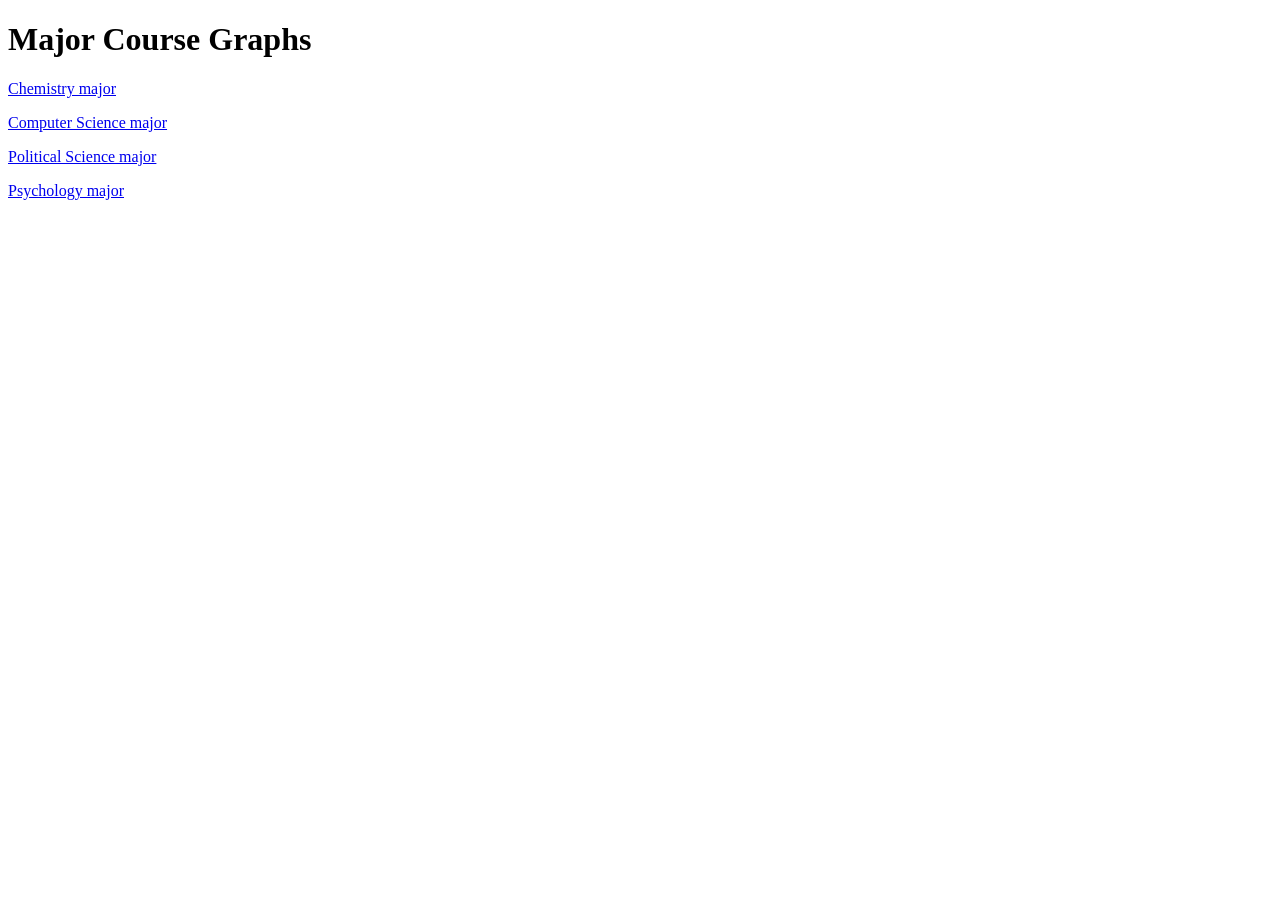
==== commit be635ea3: "Adding an index page for all majors" ====
--- a/index.html
+++ b/index.html
@@ -1,403 +1,15 @@
 <!DOCTYPE html>
 <html lang="en">
 <head>
-  <link rel="stylesheet" href="css/style.css">
-  <meta charset="UTF-8" />
-  <meta name="viewport" content="width=device-width, initial-scale=1.0"/>
-  <title>Political Science Major Graph</title>
+    <meta charset="UTF-8">
+    <meta name="viewport" content="width=device-width, initial-scale=1.0">
+    <title>Document</title>
 </head>
-
 <body>
-  <h1>Political Science Major Requirements</h1>
-  <div class="container">
-
-    <div class="controls">
-      <h3>Instructions</h3>
-      <p>Hover over a course to see details.<br>
-      Check courses you have completed.</p>
-
-      <button onclick="resetAllCourses()">Unselect All</button>
-
-      <div class="sidebar-section">
-        <h3>Major Prerequisites</h3>
-
-        <div class="sidebar-group">
-          <label class="group-header">
-            <input type="checkbox" class="group-checkbox" data-group="intro-programming" onchange="handleGroupCheck(this)"/>
-            <span class="header-title">Introductory Programming</span>
-          </label>
-          <div class="course-list" id="list-intro-programming"></div>
-        </div>
-
-        <div class="sidebar-group">
-          <label class="group-header">
-            <input type="checkbox" class="group-checkbox" data-group="intro-math" onchange="handleGroupCheck(this)"/>
-            <span class="header-title">Introductory Mathematics</span>
-          </label>
-          <div class="course-list" id="list-intro-math"></div>
-        </div>
-      </div>
-
-      <div class="sidebar-section">
-        <h3>Requirements for the Major</h3>
-
-        <div class="sidebar-group">
-          <label class="group-header">
-            <input type="checkbox" class="group-checkbox" data-group="math" onchange="handleGroupCheck(this)"/>
-            <span class="header-title">Mathematics Courses</span>
-            <span id="progress-math" class="group-progress"></span>
-          </label>
-          <div class="course-list" id="list-math"></div>
-        </div>
-
-        <div class="sidebar-group">
-          <label class="group-header">
-            <input type="checkbox" class="group-checkbox" data-group="core" onchange="handleGroupCheck(this)"/>
-            <span class="header-title">Core Courses</span>
-            <span id="progress-core" class="group-progress"></span>
-          </label>
-          <div class="course-list" id="list-core"></div>
-        </div>
-
-        <div class="sidebar-group">
-          <label class="group-header">
-            <input type="checkbox" class="group-checkbox" data-group="electives" onchange="handleGroupCheck(this)"/>
-            <span class="header-title">Electives</span>
-            <span id="progress-electives" class="group-progress"></span>
-          </label>
-
-          <div class="electives-wrapper">
-
-            <div class="sidebar-subgroup">
-              <label class="subgroup-header">
-                <input type="checkbox" class="group-checkbox" data-group="applications" onchange="handleGroupCheck(this)"/>
-                <span class="header-title">Applications</span>
-                <span id="progress-applications" class="group-progress"></span>
-              </label>
-              <div class="course-list" id="list-applications"></div>
-            </div>
-
-            <div class="sidebar-subgroup">
-              <label class="subgroup-header">
-                <input type="checkbox" class="group-checkbox" data-group="systems" onchange="handleGroupCheck(this)"/>
-                <span class="header-title">Systems</span>
-                <span id="progress-systems" class="group-progress"></span>
-              </label>
-              <div class="course-list" id="list-systems"></div>
-            </div>
-
-            <div class="sidebar-subgroup">
-              <label class="subgroup-header">
-                <input type="checkbox" class="group-checkbox" data-group="theory" onchange="handleGroupCheck(this)"/>
-                <span class="header-title">Theory</span>
-              </label>
-              <div class="course-list" id="list-theory"></div>
-            </div>
-
-            <div class="sidebar-subgroup">
-              <label class="subgroup-header">
-                <input type="checkbox" class="group-checkbox" data-group="other" onchange="handleGroupCheck(this)"/>
-                <span class="header-title">Other</span>
-              </label>
-              <div class="course-list" id="list-other"></div>
-            </div>
-
-          </div>
-        </div>
-
-      </div>
-    </div>
-    <div class="graph-wrapper">
-    <div class="graph-viewport">
-      <svg id="svg">
-        <g transform="translate(10,10)">
-          <g id="groups"></g>
-          <g id="links"></g>
-          <g id="nodes"></g>
-          <g id="arrows"></g>
-        </g>
-      </svg>
-    </div>
-    <div class="legend-overlay">
-    <div class="legend-item">
-      <span class="legend-box" style="background:#aaaaaa"></span> Unavailable
-    </div>
-    <div class="legend-item">
-      <span class="legend-box" style="background:steelblue"></span> Available
-    </div>
-    <div class="legend-item">
-      <span class="legend-box" style="background:#285841"></span> Taken
-    </div>
-    <div class="legend-item">
-      <span class="legend-line solid"></span> Required Path
-    </div>
-    <div class="legend-item">
-      <span class="legend-line dashed"></span> Optional Path
-    </div>
-  </div>
-  </div>
-  </div>
-
-  <script>
-  /**
-   * Graduation requirement rules for "Requirements for the Major".
-   * Edit this object to change policy without touching evaluation logic.
-   */
-    const GRADUATION_REQUIREMENTS = {
-      math: {
-        type: 'rules',
-        rules: [
-          { anyOf: ['MAT 140', 'MAT 150'] },
-          { allOf: ['MAT 230'] },
-        ],
-      },
-      core: { type: 'allInGroup' },
-      applications: { type: 'minChecked', min: 1 },
-      systems: { type: 'minChecked', min: 1 },
-      // 5 electives max: 1 Applications + 1 Systems reserved, then up to 3 more (any category).
-      electives: {
-        type: 'cappedElectivePool',
-        total: 5,
-        reserveFromGroup: { applications: 1, systems: 1 },
-      },
-    };
-    window.GRADUATION_REQUIREMENTS = GRADUATION_REQUIREMENTS;
-
-    const ELECTIVE_GROUPS = ['applications', 'systems', 'theory', 'other'];
-    const PROGRESS_GROUPS = ['math', 'core', 'applications', 'systems', 'electives'];
-
-    function getGroupCheckboxes(group) {
-      const list = document.getElementById(`list-${group}`);
-      if (!list) return [];
-      return [...list.querySelectorAll('input[type="checkbox"][data-course-id]')];
-    }
-
-    function isCourseChecked(courseId) {
-      const el = document.querySelector(
-        `input[type="checkbox"][data-course-id="${CSS.escape(courseId)}"]`,
-      );
-      return el?.checked ?? false;
-    }
-
-    function countCheckedInGroup(group) {
-      return getGroupCheckboxes(group).filter(cb => cb.checked).length;
-    }
-
-    function getCheckedIdsInGroup(group) {
-      return getGroupCheckboxes(group)
-        .filter(cb => cb.checked)
-        .map(cb => cb.dataset.courseId);
-    }
-
-    /**
-     * Count electives toward the 5-course cap. One Applications and one Systems
-     * course each reserve a slot; if that category has none checked, that slot
-     * cannot count toward the 5 (so e.g. 5 Theory-only shows 3/5, not 5/5).
-     */
-    function countCappedElectives(spec) {
-      const total = spec.total;
-      const reserve = spec.reserveFromGroup ?? {};
-
-      const allMinsMet = Object.entries(reserve).every(
-        ([group, min]) => countCheckedInGroup(group) >= min,
-      );
-
-      let maxCountable = total;
-      for (const [group, min] of Object.entries(reserve)) {
-        if (countCheckedInGroup(group) < min) {
-          maxCountable -= min;
-        }
-      }
-
-      const remaining = {};
-      for (const g of ELECTIVE_GROUPS) {
-        remaining[g] = getCheckedIdsInGroup(g);
-      }
-
-      let counted = 0;
-      for (const [group, min] of Object.entries(reserve)) {
-        const use = Math.min(remaining[group].length, min);
-        counted += use;
-        remaining[group] = remaining[group].slice(use);
-      }
-
-      const discretionary = ELECTIVE_GROUPS.flatMap(g => remaining[g]);
-      const slotsLeft = Math.max(0, maxCountable - counted);
-      counted += Math.min(slotsLeft, discretionary.length);
-      counted = Math.min(maxCountable, counted);
-
-      return {
-        counted,
-        met: allMinsMet && counted >= total,
-      };
-    }
-
-    function evaluateGroupProgress(group) {
-      const spec = GRADUATION_REQUIREMENTS[group];
-      if (!spec) return null;
-
-      if (spec.type === 'rules') {
-        let metCount = 0;
-        for (const rule of spec.rules) {
-          if (rule.anyOf?.some(isCourseChecked)) metCount++;
-          else if (rule.allOf?.every(isCourseChecked)) metCount++;
-        }
-        const required = spec.rules.length;
-        return {
-          text: `${metCount} / ${required} required`,
-          met: metCount >= required,
-        };
-      }
-
-      if (spec.type === 'allInGroup') {
-        const boxes = getGroupCheckboxes(group);
-        const checked = boxes.filter(cb => cb.checked).length;
-        const total = boxes.length;
-        return {
-          text: `${checked} / ${total} required`,
-          met: total > 0 && checked >= total,
-        };
-      }
-
-      if (spec.type === 'minChecked') {
-        const checked = countCheckedInGroup(group);
-        const min = spec.min;
-        return {
-          text: `${Math.min(checked, min)} / ${min} required`,
-          met: checked >= min,
-        };
-      }
-
-      if (spec.type === 'cappedElectivePool') {
-        const { counted, met } = countCappedElectives(spec);
-        return {
-          text: `${counted} / ${spec.total} required`,
-          met,
-        };
-      }
-
-      return null;
-    }
-
-    function colorClass(checkbox) {
-      // const courseId = checkbox.dataset.courseId;
-      // const checked = checkbox.checked;
-      // d3.selectAll("#nodes > g").each(function(d) {
-      //   if (d.data.id === courseId) {
-      //     d3.select(this).select("rect")
-      //       .attr("fill", checked ? "#285841" : "steelblue");
-      //   }
-      // });
-    }
-
-    function updateProgressIndicator(group) {
-      if (!GRADUATION_REQUIREMENTS[group]) return;
-
-      const span = document.getElementById(`progress-${group}`);
-      if (!span) return;
-
-      const result = evaluateGroupProgress(group);
-      if (!result) return;
-
-      span.textContent = result.text;
-      span.classList.toggle('progress-complete', result.met);
-      span.classList.toggle('progress-incomplete', !result.met);
-
-      const header = document
-        .querySelector(`.group-checkbox[data-group="${group}"]`)
-        ?.closest('.group-header, .subgroup-header');
-      if (header) {
-        header.classList.toggle('section-complete', result.met);
-      }
-    }
-
-    function updateElectivesGroupCheckbox() {
-      const header = document.querySelector('.group-checkbox[data-group="electives"]');
-      if (!header) return;
-
-      let total = 0;
-      let checked = 0;
-      for (const group of ELECTIVE_GROUPS) {
-        const boxes = getGroupCheckboxes(group);
-        total += boxes.length;
-        checked += boxes.filter(cb => cb.checked).length;
-      }
-      header.indeterminate = checked > 0 && checked < total;
-      header.checked = total > 0 && checked === total;
-    }
-
-    function updateGroupCheckbox(group) {
-      const boxes = getGroupCheckboxes(group);
-      const header = document.querySelector(`.group-checkbox[data-group="${group}"]`);
-      if (!header || !boxes.length) return;
-
-      const checked = boxes.filter(cb => cb.checked).length;
-      header.indeterminate = checked > 0 && checked < boxes.length;
-      header.checked = checked === boxes.length;
-
-      updateProgressIndicator(group);
-
-      if (ELECTIVE_GROUPS.includes(group)) {
-        updateElectivesGroupCheckbox();
-        updateProgressIndicator('electives');
-      }
-    }
-
-    function handleGroupCheck(groupCheckbox) {
-      const group = groupCheckbox.dataset.group;
-      const checked = groupCheckbox.checked;
-
-      if (group === 'electives') {
-        // ELECTIVES CASE --> Check/uncheck all four elective subgroups
-        ELECTIVE_GROUPS.forEach(subgroup => {
-          const boxes = getGroupCheckboxes(subgroup);
-          boxes.forEach(cb => {
-            cb.checked = checked;
-            // colorClass(cb);
-          });
-          updateGroupCheckbox(subgroup);
-        });
-      } else {
-        // ALL OTHER CASES --> Check/uncheck all courses in the group
-        const boxes = getGroupCheckboxes(group);
-        boxes.forEach(cb => {
-          cb.checked = checked;
-          // colorClass(cb);
-        });
-        updateGroupCheckbox(group);
-      }
-
-      if (window.recomputeAllNodeColors) recomputeAllNodeColors();
-    }
-
-    function initAllProgressIndicators() {
-      PROGRESS_GROUPS.forEach(updateProgressIndicator);
-    }
-
-    function resetAllCourses() {
-      // Uncheck every course checkbox
-      document.querySelectorAll('input[type="checkbox"][data-course-id]').forEach(cb => {
-        cb.checked = false;
-      });
-
-      // Uncheck and clear indeterminate on all group header checkboxes
-      document.querySelectorAll('input.group-checkbox').forEach(cb => {
-        cb.checked = false;
-        cb.indeterminate = false;
-      });
-
-      // Recompute node colors (everything goes back to available/unavailable)
-      if (window.recomputeAllNodeColors) recomputeAllNodeColors();
-
-      // Update all progress indicators back to 0
-      if (typeof initAllProgressIndicators === 'function') {
-        initAllProgressIndicators();
-      }
-    }
-  </script>
-
-  <script src="js/clusterNodes.js" type="module"></script>
-  <script src="js/main.js" type="module"></script>
+    <h1>Major Course Graphs</h1>
+    <p><a href="./chemistry-vis/chemistry.html">Chemistry major</a></p>
+    <p><a href="./computer-science-vis/computer-science.html">Computer Science major</a></p>
+    <p><a href="./political-science-vis/political-science.html">Political Science major</a></p>
+    <p><a href="./psychology-vis/psychology.html">Psychology major</a></p>
 </body>
-<footer> Created by Yurdanur Yolcu, Christian Weaver, and Dr. Katy Williams. Summer 2025-2026. Coded with the help of Claude, ChatGPT, and Cursor.   </footer>
-</html>
+</html>
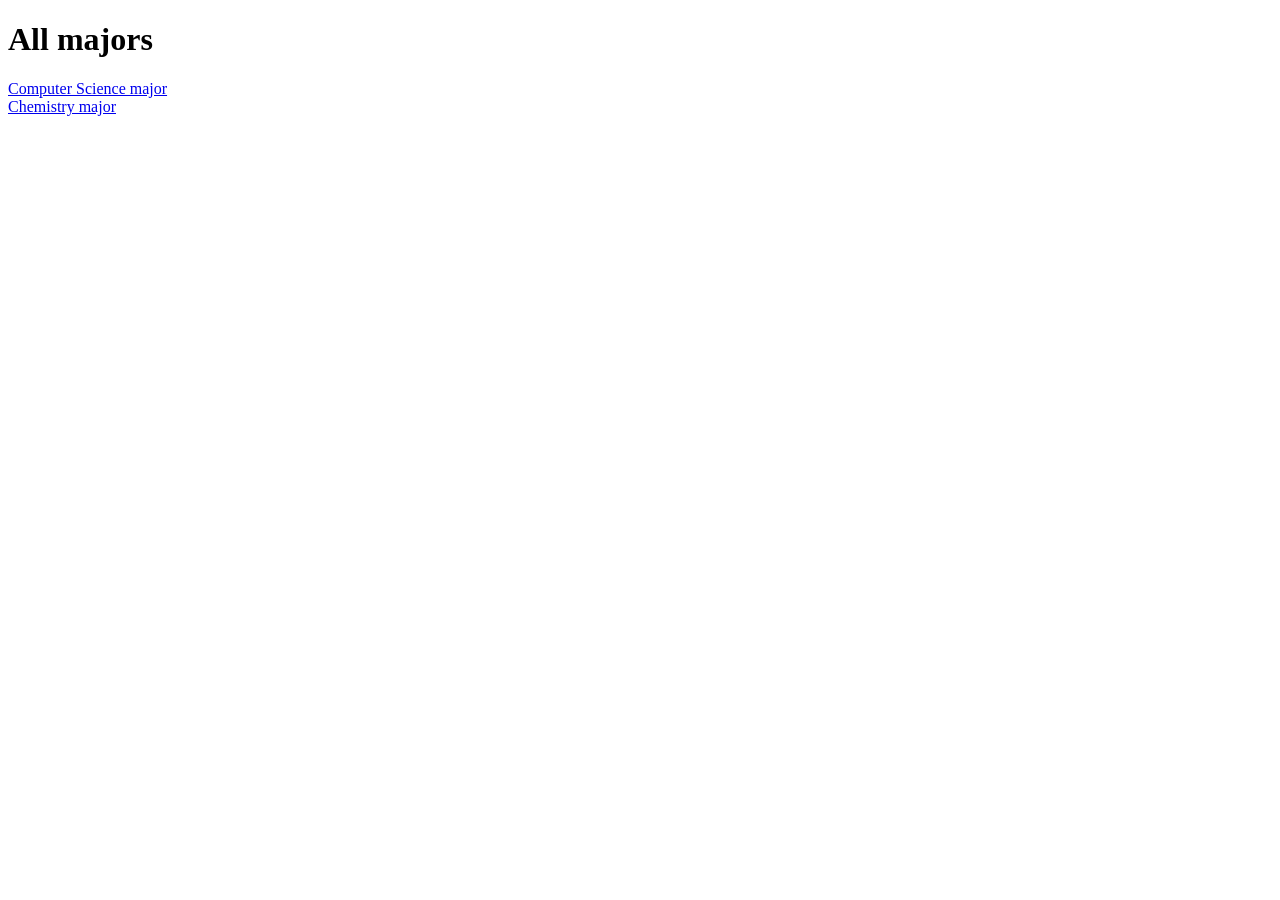
==== commit ecdccec2: "Fixed CSC" ====
--- a/index.html
+++ b/index.html
@@ -3,13 +3,12 @@
 <head>
     <meta charset="UTF-8">
     <meta name="viewport" content="width=device-width, initial-scale=1.0">
-    <title>Document</title>
+    <title>Course Major Graphs</title>
 </head>
 <body>
-    <h1>Major Course Graphs</h1>
-    <p><a href="./chemistry-vis/chemistry.html">Chemistry major</a></p>
-    <p><a href="./computer-science-vis/computer-science.html">Computer Science major</a></p>
-    <p><a href="./political-science-vis/political-science.html">Political Science major</a></p>
-    <p><a href="./psychology-vis/psychology.html">Psychology major</a></p>
+    <H1>All majors</H1>
+    
+    <a href="computer-science-vis/computer-science.html">Computer Science major</a><br />
+    <a href="chemistry-vis/chemistry.html">Chemistry major</a>
 </body>
 </html>
